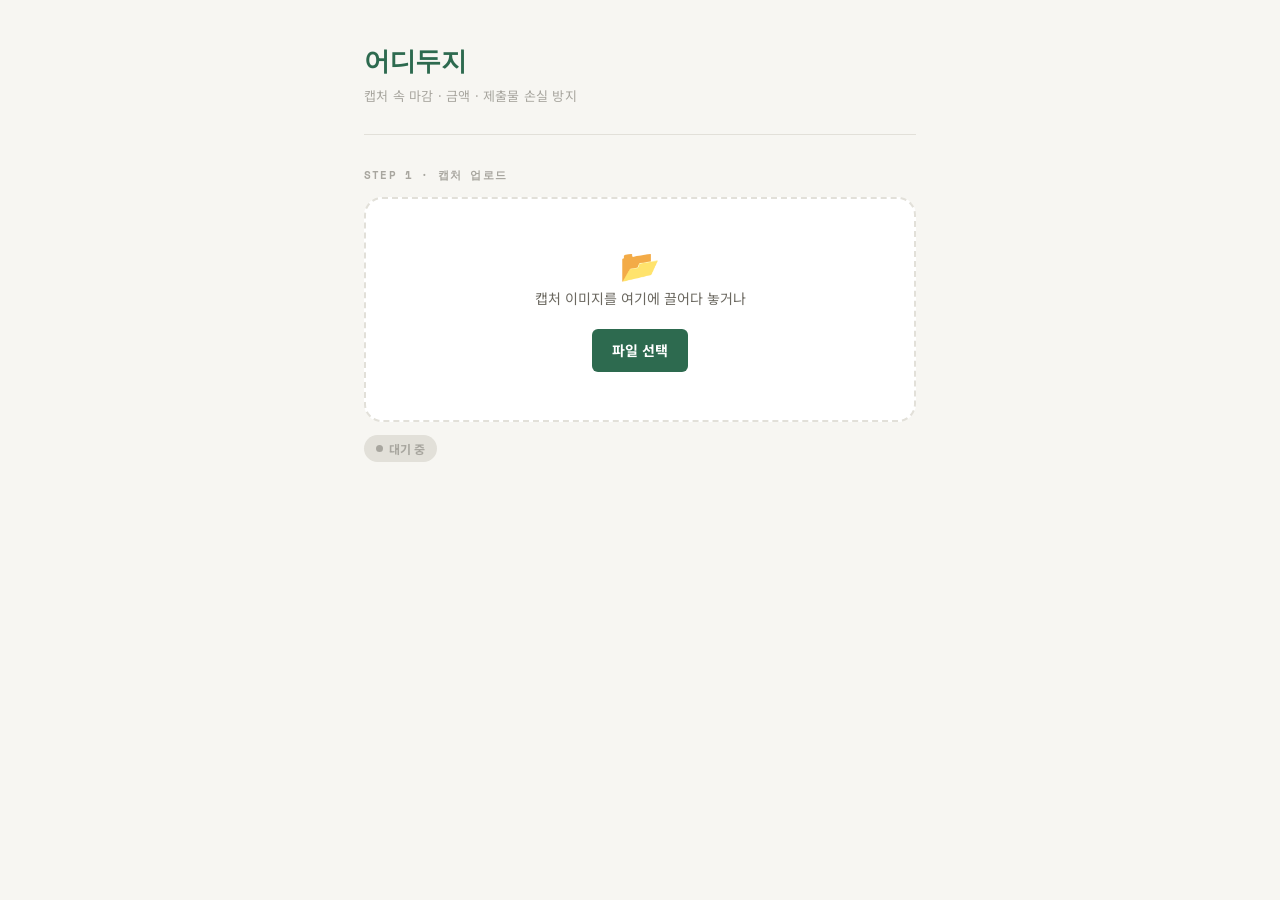
==== Frontend/index.html @ 00cc0ef5 "feat: Frontend 폴더 구조 및 기본 파일 추가" ====
<!--
INDEX.HTML
화면의 뼈대. 크게 세 구역으로 나뉨
-->

<!-- 1. 업로드 영역 -->
<!--   - 파일 선택 버튼 or drag & drop 영역 -->
<!--   - 인덱싱 상태 배지 (처리중 / 완료 / 실패) -->

<!-- 2. 검색 영역 -->
<!--   - 텍스트 입력창 -->
<!--   - 검색 버튼 -->
<!--   - 예시 질문 칩 버튼 3개 -->
<!--     (이번 주 마감 과제 / 2만 원 이상 영수증 / 장학금 제출물) -->

<!-- 3. 결과 영역 -->
<!--   - result card 3개가 들어올 자리 -->
<!--   - no_answer일 때 보여줄 안내 메시지 자리 -->




<!DOCTYPE html>
<html lang="ko">
<head>
  <meta charset="UTF-8" />
  <meta name="viewport" content="width=device-width, initial-scale=1.0" />
  <title>어디두지</title>
  <link rel="preconnect" href="https://fonts.googleapis.com" />
  <link rel="preconnect" href="https://fonts.gstatic.com" crossorigin />
  <link href="https://fonts.googleapis.com/css2?family=Noto+Sans+KR:wght@400;500;700&family=Space+Mono:wght@400;700&display=swap" rel="stylesheet" />
  <link rel="stylesheet" href="style.css" />
</head>
<body>

  <!-- =============================================
       INDEX.HTML
       화면의 뼈대. 크게 세 구역으로 나뉨
       ============================================= -->

  <div class="app-wrapper">

    <!-- 헤더 -->
    <header class="header">
      <div class="header__logo">어디두지</div>
      <div class="header__sub">캡처 속 마감 · 금액 · 제출물 손실 방지</div>
    </header>

    <main class="main">

      <!-- =============================================
           1. 업로드 영역
           - 파일 선택 버튼 or drag & drop 영역
           - 인덱싱 상태 배지 (처리중 / 완료 / 실패)
           ============================================= -->
      <section class="section upload-section" id="upload-section">

        <div class="section__label">STEP 1 · 캡처 업로드</div>

        <!-- drag & drop 영역 -->
        <div class="drop-zone" id="drop-zone">
          <div class="drop-zone__icon">📂</div>
          <div class="drop-zone__text">
            캡처 이미지를 여기에 끌어다 놓거나
          </div>
          <label class="btn btn--primary" for="file-input">
            파일 선택
          </label>
          <input type="file" id="file-input" accept="image/*" multiple hidden />
        </div>

        <!-- 인덱싱 상태 배지 -->
        <!-- 상태: idle / processing / indexed / failed -->
        <!-- JS에서 data-status 속성을 변경해서 배지 전환 -->
        <div class="index-status" id="index-status" data-status="idle">
          <span class="index-status__badge" id="status-badge">
            <span class="index-status__dot"></span>
            <span class="index-status__text" id="status-text">대기 중</span>
          </span>
        </div>

        <!-- 업로드된 파일 목록 -->
        <ul class="file-list" id="file-list"></ul>

      </section>


      <!-- =============================================
           2. 검색 영역
           - 텍스트 입력창
           - 검색 버튼
           - 예시 질문 칩 버튼 3개
             (이번 주 마감 과제 / 2만 원 이상 영수증 / 장학금 제출물)
           ============================================= -->
      <section class="section search-section" id="search-section">

        <div class="section__label">STEP 2 · 질문하기</div>

        <!-- 텍스트 입력창 + 검색 버튼 -->
        <div class="search-bar">
          <input
            type="text"
            class="search-bar__input"
            id="search-input"
            placeholder="이번 주 내가 놓치면 안 되는 건 뭐지?"
          />
          <button class="btn btn--search" id="search-btn">검색</button>
        </div>

        <!-- 예시 질문 칩 버튼 3개 -->
        <div class="chip-group" id="chip-group">
          <button class="chip" data-query="이번 주 마감 과제">
            📋 이번 주 마감 과제
          </button>
          <button class="chip" data-query="2만 원 이상 영수증">
            🧾 2만 원 이상 영수증
          </button>
          <button class="chip" data-query="장학금 제출물">
            🎓 장학금 제출물
          </button>
        </div>

      </section>


      <!-- =============================================
           3. 결과 영역
           - result card 3개가 들어올 자리
           - no_answer일 때 보여줄 안내 메시지 자리
           ============================================= -->
      <section class="section result-section" id="result-section">

        <div class="section__label">STEP 3 · 결과</div>

        <!-- result card 3개가 들어올 자리 -->
        <!-- JS(card.js)가 동적으로 카드를 생성해서 이 안에 삽입 -->
        <div class="card-list" id="card-list"></div>

        <!-- no_answer일 때 보여줄 안내 메시지 자리 -->
        <!-- 기본: hidden / no_answer 응답 시 JS에서 visible로 전환 -->
        <div class="no-answer" id="no-answer" hidden>
          <div class="no-answer__icon">🔍</div>
          <div class="no-answer__title">결과를 찾지 못했어요</div>
          <div class="no-answer__desc">
            날짜 범위를 늘리거나 다른 키워드로 검색해보세요
          </div>
        </div>

      </section>

    </main>

  </div><!-- /.app-wrapper -->


  <!-- =============================================
       JS 파일 로드 순서
       card.js → search.js → upload.js → app.js 순으로 로드
       (app.js가 나머지를 연결하므로 마지막에 로드)
       ============================================= -->
  <script src="js/card.js"></script>
  <script src="js/search.js"></script>
  <script src="js/upload.js"></script>
  <script src="js/app.js"></script>

</body>
</html>
---- Frontend/style.css ----
/*
   STYLE.CSS
   각 구역의 스타일
*/

/* 1. 전체 레이아웃 */
/*   - 모바일 우선 반응형 */

/* 2. 업로드 영역 스타일 */
/*   - drag & drop 점선 테두리 */
/*   - 인덱싱 상태 배지 색상 (처리중 / 완료 / 실패) */

/* 3. 검색 영역 스타일 */
/*   - 입력창, 버튼, 예시 칩 버튼 */

/* 4. result card 스타일 */
/*   - 카드 기본 모양 */
/*   - D-day 표시 */
/*   - confidence 낮을 때 "확인 필요" 배지 */
/*   - evidence_text 하이라이트 (노란 배경) */




/* =============================================
   STYLE.CSS
   각 구역의 스타일
   ============================================= */


/* =============================================
   1. 전체 레이아웃
   - 모바일 우선 반응형
   ============================================= */

/* CSS 변수 */
:root {
  /* 컬러 */
  --color-bg:           #F7F6F2;
  --color-surface:      #FFFFFF;
  --color-border:       #E2E0D9;
  --color-text-primary: #1A1917;
  --color-text-sub:     #6B6860;
  --color-text-muted:   #A8A69F;
  --color-accent:       #2D6A4F;
  --color-accent-light: #D8F0E5;

  /* 상태 컬러 */
  --color-processing:   #E8A020;
  --color-indexed:      #2D6A4F;
  --color-failed:       #C0392B;

  /* 확인 필요 배지 */
  --color-warning-bg:   #FFF8E1;
  --color-warning-text: #B7770D;
  --color-warning-border:#F0C040;

  /* evidence 하이라이트 */
  --color-highlight:    #FFF176;

  /* 타이포 */
  --font-main:  'Noto Sans KR', sans-serif;
  --font-mono:  'Space Mono', monospace;

  /* 간격 */
  --radius-sm:  6px;
  --radius-md:  12px;
  --radius-lg:  18px;
  --shadow-card: 0 2px 12px rgba(0,0,0,0.07);
}

/* 리셋 */
*, *::before, *::after {
  box-sizing: border-box;
  margin: 0;
  padding: 0;
}

body {
  font-family: var(--font-main);
  background-color: var(--color-bg);
  color: var(--color-text-primary);
  font-size: 15px;
  line-height: 1.6;
  -webkit-font-smoothing: antialiased;
}

/* 앱 전체 wrapper */
.app-wrapper {
  max-width: 600px;
  margin: 0 auto;
  padding: 0 16px 60px;
}

/* 헤더 */
.header {
  padding: 32px 0 24px;
  border-bottom: 1.5px solid var(--color-border);
  margin-bottom: 32px;
}

.header__logo {
  font-family: var(--font-mono);
  font-size: 22px;
  font-weight: 700;
  letter-spacing: -0.5px;
  color: var(--color-accent);
}

.header__sub {
  margin-top: 4px;
  font-size: 13px;
  color: var(--color-text-muted);
  letter-spacing: 0.2px;
}

/* 섹션 공통 */
.section {
  margin-bottom: 36px;
}

.section__label {
  font-family: var(--font-mono);
  font-size: 11px;
  font-weight: 700;
  letter-spacing: 1.2px;
  color: var(--color-text-muted);
  text-transform: uppercase;
  margin-bottom: 12px;
}

/* 버튼 공통 */
.btn {
  display: inline-flex;
  align-items: center;
  justify-content: center;
  border: none;
  border-radius: var(--radius-sm);
  cursor: pointer;
  font-family: var(--font-main);
  font-weight: 700;
  transition: background 0.15s, transform 0.1s;
}

.btn:active {
  transform: scale(0.97);
}

.btn--primary {
  background: var(--color-accent);
  color: #fff;
  font-size: 14px;
  padding: 10px 20px;
  margin-top: 12px;
}

.btn--primary:hover {
  background: #235c42;
}

.btn--search {
  background: var(--color-accent);
  color: #fff;
  font-size: 14px;
  padding: 0 20px;
  height: 48px;
  border-radius: 0 var(--radius-md) var(--radius-md) 0;
  white-space: nowrap;
  flex-shrink: 0;
}

.btn--search:hover {
  background: #235c42;
}


/* =============================================
   2. 업로드 영역 스타일
   - drag & drop 점선 테두리
   - 인덱싱 상태 배지 색상 (처리중 / 완료 / 실패)
   ============================================= */

/* drag & drop 영역 */
.drop-zone {
  display: flex;
  flex-direction: column;
  align-items: center;
  justify-content: center;
  gap: 8px;
  padding: 36px 20px;
  border: 2px dashed var(--color-border);
  border-radius: var(--radius-lg);
  background: var(--color-surface);
  text-align: center;
  cursor: pointer;
  transition: border-color 0.2s, background 0.2s;
}

/* drag over 상태 */
.drop-zone.drag-over {
  border-color: var(--color-accent);
  background: var(--color-accent-light);
}

.drop-zone__icon {
  font-size: 32px;
  line-height: 1;
}

.drop-zone__text {
  font-size: 14px;
  color: var(--color-text-sub);
}

/* 인덱싱 상태 배지 */
.index-status {
  margin-top: 12px;
  min-height: 28px;
}

.index-status__badge {
  display: inline-flex;
  align-items: center;
  gap: 6px;
  padding: 4px 12px;
  border-radius: 99px;
  font-size: 12px;
  font-weight: 700;
  background: var(--color-border);
  color: var(--color-text-muted);
  transition: background 0.2s, color 0.2s;
}

.index-status__dot {
  width: 7px;
  height: 7px;
  border-radius: 50%;
  background: currentColor;
  flex-shrink: 0;
}

/* 상태별 배지 색상 */
/* data-status="idle" → 기본 회색 (위에서 정의됨) */

/* data-status="processing" → 주황 + 점 깜빡임 */
[data-status="processing"] .index-status__badge {
  background: #FEF3DC;
  color: var(--color-processing);
}

[data-status="processing"] .index-status__dot {
  animation: blink 0.9s infinite;
}

/* data-status="indexed" → 초록 */
[data-status="indexed"] .index-status__badge {
  background: var(--color-accent-light);
  color: var(--color-indexed);
}

/* data-status="failed" → 빨강 */
[data-status="failed"] .index-status__badge {
  background: #FDECEA;
  color: var(--color-failed);
}

@keyframes blink {
  0%, 100% { opacity: 1; }
  50%       { opacity: 0.2; }
}

/* 업로드 파일 목록 */
.file-list {
  list-style: none;
  margin-top: 12px;
  display: flex;
  flex-direction: column;
  gap: 6px;
}

.file-list__item {
  display: flex;
  align-items: center;
  gap: 8px;
  padding: 8px 12px;
  background: var(--color-surface);
  border: 1px solid var(--color-border);
  border-radius: var(--radius-sm);
  font-size: 13px;
  color: var(--color-text-sub);
}

.file-list__item::before {
  content: '🖼️';
  font-size: 14px;
  flex-shrink: 0;
}


/* =============================================
   3. 검색 영역 스타일
   - 입력창, 버튼, 예시 칩 버튼
   ============================================= */

/* 검색창 */
.search-bar {
  display: flex;
  border: 1.5px solid var(--color-border);
  border-radius: var(--radius-md);
  overflow: hidden;
  background: var(--color-surface);
  transition: border-color 0.15s;
}

.search-bar:focus-within {
  border-color: var(--color-accent);
}

.search-bar__input {
  flex: 1;
  border: none;
  outline: none;
  padding: 0 16px;
  height: 48px;
  font-family: var(--font-main);
  font-size: 14px;
  color: var(--color-text-primary);
  background: transparent;
}

.search-bar__input::placeholder {
  color: var(--color-text-muted);
}

/* 예시 질문 칩 버튼 */
.chip-group {
  display: flex;
  flex-wrap: wrap;
  gap: 8px;
  margin-top: 10px;
}

.chip {
  display: inline-flex;
  align-items: center;
  gap: 4px;
  padding: 6px 14px;
  border: 1.5px solid var(--color-border);
  border-radius: 99px;
  background: var(--color-surface);
  font-family: var(--font-main);
  font-size: 13px;
  color: var(--color-text-sub);
  cursor: pointer;
  transition: border-color 0.15s, background 0.15s, color 0.15s;
}

.chip:hover {
  border-color: var(--color-accent);
  background: var(--color-accent-light);
  color: var(--color-accent);
}


/* =============================================
   4. result card 스타일
   - 카드 기본 모양
   - D-day 표시
   - confidence 낮을 때 "확인 필요" 배지
   - evidence_text 하이라이트 (노란 배경)
   ============================================= */

/* 카드 목록 */
.card-list {
  display: flex;
  flex-direction: column;
  gap: 14px;
}

/* 카드 기본 모양 */
.result-card {
  background: var(--color-surface);
  border: 1.5px solid var(--color-border);
  border-radius: var(--radius-lg);
  padding: 18px 20px;
  box-shadow: var(--shadow-card);
  transition: box-shadow 0.15s;
}

.result-card:hover {
  box-shadow: 0 4px 20px rgba(0,0,0,0.10);
}

/* 카드 상단 행: 아이콘 + 제목 + D-day */
.result-card__header {
  display: flex;
  align-items: flex-start;
  justify-content: space-between;
  gap: 8px;
  margin-bottom: 10px;
}

.result-card__title-row {
  display: flex;
  align-items: center;
  gap: 8px;
  flex: 1;
}

.result-card__icon {
  font-size: 18px;
  line-height: 1;
  flex-shrink: 0;
}

.result-card__title {
  font-size: 15px;
  font-weight: 700;
  color: var(--color-text-primary);
  word-break: keep-all;
}

/* D-day 표시 */
.dday {
  font-family: var(--font-mono);
  font-size: 12px;
  font-weight: 700;
  padding: 3px 10px;
  border-radius: 99px;
  white-space: nowrap;
  flex-shrink: 0;
}

/* D-day 색상: 촉박할수록 강조 */
.dday--urgent {
  background: #FDECEA;
  color: var(--color-failed);
}

.dday--soon {
  background: #FEF3DC;
  color: var(--color-processing);
}

.dday--normal {
  background: var(--color-accent-light);
  color: var(--color-accent);
}

/* 카드 본문 필드 */
.result-card__body {
  display: flex;
  flex-direction: column;
  gap: 6px;
  margin-bottom: 12px;
}

.result-card__field {
  display: flex;
  gap: 8px;
  font-size: 13px;
}

.result-card__field-label {
  color: var(--color-text-muted);
  font-weight: 700;
  flex-shrink: 0;
  min-width: 48px;
}

.result-card__field-value {
  color: var(--color-text-primary);
  word-break: keep-all;
}

/* evidence_text 하이라이트 (노란 배경) */
.result-card__evidence {
  background: var(--color-highlight);
  border-left: 3px solid #F0C040;
  border-radius: var(--radius-sm);
  padding: 8px 12px;
  font-size: 12.5px;
  color: #5a4a00;
  line-height: 1.6;
  margin-bottom: 12px;
  word-break: keep-all;
}

.result-card__evidence::before {
  content: '📌 근거  ';
  font-weight: 700;
}

/* 카드 하단: 확인 필요 배지 + 원본 보기 버튼 */
.result-card__footer {
  display: flex;
  align-items: center;
  justify-content: space-between;
  gap: 8px;
  flex-wrap: wrap;
}

/* confidence 낮을 때 "확인 필요" 배지 */
.badge-warning {
  display: inline-flex;
  align-items: center;
  gap: 4px;
  padding: 3px 10px;
  background: var(--color-warning-bg);
  color: var(--color-warning-text);
  border: 1px solid var(--color-warning-border);
  border-radius: 99px;
  font-size: 11.5px;
  font-weight: 700;
}

.badge-warning::before {
  content: '⚠️';
  font-size: 11px;
}

/* 원본 보기 버튼 */
.btn--original {
  background: transparent;
  border: 1.5px solid var(--color-border);
  border-radius: var(--radius-sm);
  color: var(--color-text-sub);
  font-size: 12.5px;
  font-weight: 700;
  padding: 5px 12px;
  cursor: pointer;
  transition: border-color 0.15s, color 0.15s;
  text-decoration: none;
  display: inline-flex;
  align-items: center;
  gap: 4px;
}

.btn--original:hover {
  border-color: var(--color-accent);
  color: var(--color-accent);
}

/* no_answer 안내 메시지 */
.no-answer {
  display: flex;
  flex-direction: column;
  align-items: center;
  gap: 8px;
  padding: 48px 20px;
  text-align: center;
}

.no-answer__icon {
  font-size: 36px;
}

.no-answer__title {
  font-size: 16px;
  font-weight: 700;
  color: var(--color-text-primary);
}

.no-answer__desc {
  font-size: 13px;
  color: var(--color-text-muted);
  word-break: keep-all;
}


/* =============================================
   반응형 — 태블릿/데스크톱
   ============================================= */

@media (min-width: 640px) {
  .app-wrapper {
    padding: 0 24px 80px;
  }

  .header {
    padding: 40px 0 28px;
  }

  .header__logo {
    font-size: 26px;
  }

  .drop-zone {
    padding: 48px 20px;
  }

  .chip-group {
    gap: 10px;
  }
}
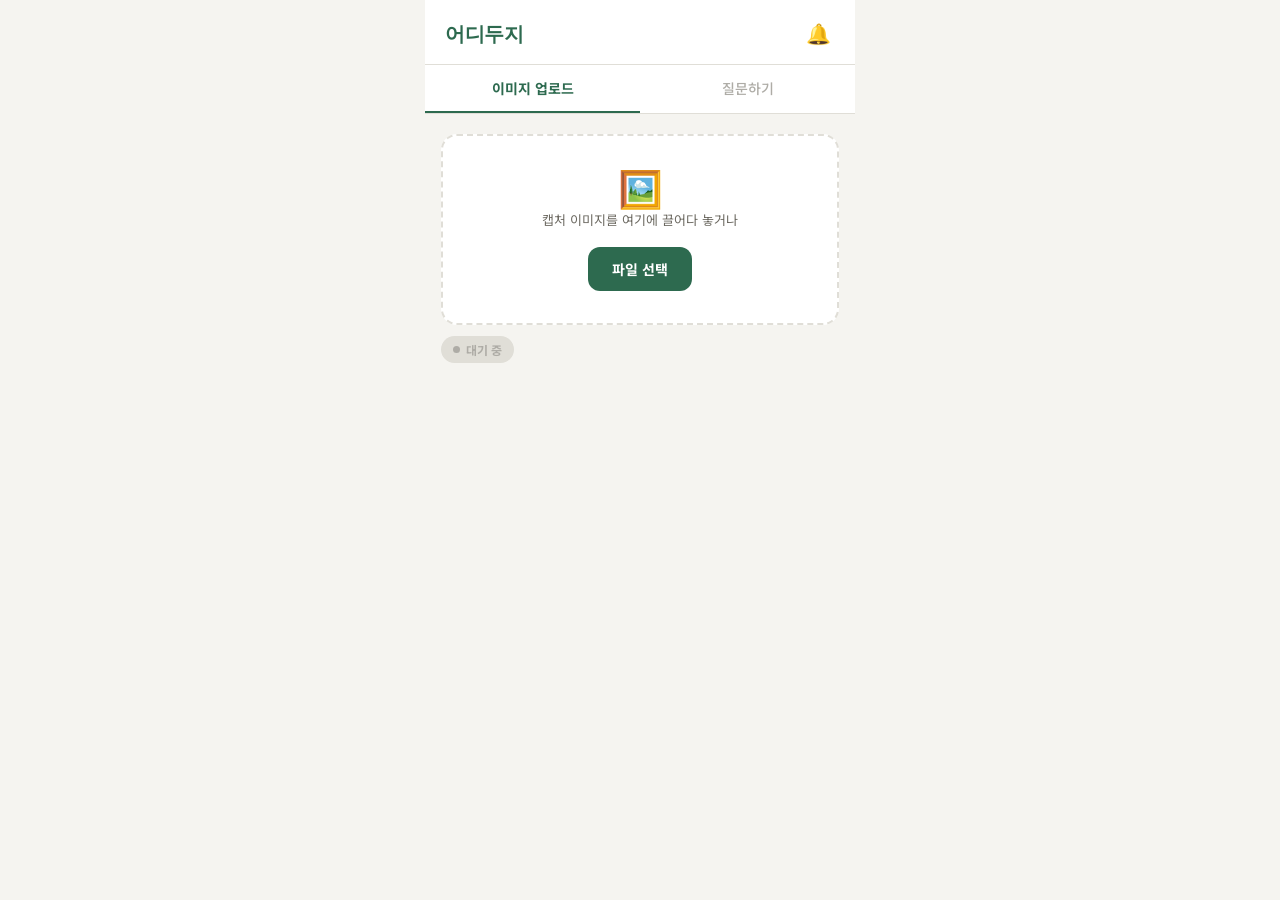
==== commit c507a988: "feat: 와이어프레임 적용" ====
--- a/Frontend/index.html
+++ b/Frontend/index.html
@@ -1,102 +1,83 @@
-<!--
-INDEX.HTML
-화면의 뼈대. 크게 세 구역으로 나뉨
--->
-
-<!-- 1. 업로드 영역 -->
-<!--   - 파일 선택 버튼 or drag & drop 영역 -->
-<!--   - 인덱싱 상태 배지 (처리중 / 완료 / 실패) -->
-
-<!-- 2. 검색 영역 -->
-<!--   - 텍스트 입력창 -->
-<!--   - 검색 버튼 -->
-<!--   - 예시 질문 칩 버튼 3개 -->
-<!--     (이번 주 마감 과제 / 2만 원 이상 영수증 / 장학금 제출물) -->
-
-<!-- 3. 결과 영역 -->
-<!--   - result card 3개가 들어올 자리 -->
-<!--   - no_answer일 때 보여줄 안내 메시지 자리 -->
-
-
-
-
 <!DOCTYPE html>
 <html lang="ko">
 <head>
   <meta charset="UTF-8" />
-  <meta name="viewport" content="width=device-width, initial-scale=1.0" />
+  <meta name="viewport" content="width=device-width, initial-scale=1.0, maximum-scale=1.0" />
   <title>어디두지</title>
   <link rel="preconnect" href="https://fonts.googleapis.com" />
   <link rel="preconnect" href="https://fonts.gstatic.com" crossorigin />
-  <link href="https://fonts.googleapis.com/css2?family=Noto+Sans+KR:wght@400;500;700&family=Space+Mono:wght@400;700&display=swap" rel="stylesheet" />
+  <link href="https://fonts.googleapis.com/css2?family=Noto+Sans+KR:wght@400;500;700&family=Space+Mono:wght@700&display=swap" rel="stylesheet" />
   <link rel="stylesheet" href="style.css" />
 </head>
 <body>
 
-  <!-- =============================================
-       INDEX.HTML
-       화면의 뼈대. 크게 세 구역으로 나뉨
-       ============================================= -->
-
   <div class="app-wrapper">
 
-    <!-- 헤더 -->
+    <!-- ── 헤더 ── -->
     <header class="header">
-      <div class="header__logo">어디두지</div>
-      <div class="header__sub">캡처 속 마감 · 금액 · 제출물 손실 방지</div>
+      <div class="header__left">
+        <div class="header__logo">어디두지</div>
+      </div>
+      <div class="header__right">
+        <!-- 알림 아이콘 자리 -->
+        <button class="header__icon-btn" aria-label="알림">🔔</button>
+      </div>
     </header>
+
+    <!-- ── 탭 ── -->
+    <nav class="tab-bar">
+      <button class="tab-btn tab-btn--active" id="tab-upload" data-tab="upload">
+        이미지 업로드
+      </button>
+      <button class="tab-btn" id="tab-query" data-tab="query">
+        질문하기
+      </button>
+    </nav>
 
     <main class="main">
 
       <!-- =============================================
-           1. 업로드 영역
-           - 파일 선택 버튼 or drag & drop 영역
-           - 인덱싱 상태 배지 (처리중 / 완료 / 실패)
+           탭 1 — 이미지 업로드
            ============================================= -->
-      <section class="section upload-section" id="upload-section">
-
-        <div class="section__label">STEP 1 · 캡처 업로드</div>
+      <section class="tab-panel" id="panel-upload">
 
         <!-- drag & drop 영역 -->
         <div class="drop-zone" id="drop-zone">
-          <div class="drop-zone__icon">📂</div>
-          <div class="drop-zone__text">
-            캡처 이미지를 여기에 끌어다 놓거나
-          </div>
-          <label class="btn btn--primary" for="file-input">
-            파일 선택
-          </label>
+          <div class="drop-zone__icon">🖼️</div>
+          <p class="drop-zone__text">캡처 이미지를 여기에 끌어다 놓거나</p>
+          <label class="btn btn--primary" for="file-input">파일 선택</label>
           <input type="file" id="file-input" accept="image/*" multiple hidden />
         </div>
 
         <!-- 인덱싱 상태 배지 -->
-        <!-- 상태: idle / processing / indexed / failed -->
-        <!-- JS에서 data-status 속성을 변경해서 배지 전환 -->
         <div class="index-status" id="index-status" data-status="idle">
-          <span class="index-status__badge" id="status-badge">
+          <span class="index-status__badge">
             <span class="index-status__dot"></span>
-            <span class="index-status__text" id="status-text">대기 중</span>
+            <span id="status-text">대기 중</span>
           </span>
         </div>
 
-        <!-- 업로드된 파일 목록 -->
-        <ul class="file-list" id="file-list"></ul>
+        <!-- 처리 성공 썸네일 그리드 -->
+        <div class="thumb-section" id="success-section" hidden>
+          <div class="thumb-section__label">처리 성공</div>
+          <ul class="thumb-grid" id="success-grid"></ul>
+        </div>
+
+        <!-- 처리 실패 썸네일 그리드 -->
+        <div class="thumb-section" id="fail-section" hidden>
+          <div class="thumb-section__label thumb-section__label--fail">처리 실패</div>
+          <ul class="thumb-grid" id="fail-grid"></ul>
+        </div>
 
       </section>
 
 
       <!-- =============================================
-           2. 검색 영역
-           - 텍스트 입력창
-           - 검색 버튼
-           - 예시 질문 칩 버튼 3개
-             (이번 주 마감 과제 / 2만 원 이상 영수증 / 장학금 제출물)
+           탭 2 — 질문하기
            ============================================= -->
-      <section class="section search-section" id="search-section">
+      <section class="tab-panel tab-panel--hidden" id="panel-query">
 
-        <div class="section__label">STEP 2 · 질문하기</div>
-
-        <!-- 텍스트 입력창 + 검색 버튼 -->
+        <!-- 검색창 -->
         <div class="search-bar">
           <input
             type="text"
@@ -107,43 +88,27 @@
           <button class="btn btn--search" id="search-btn">검색</button>
         </div>
 
-        <!-- 예시 질문 칩 버튼 3개 -->
+        <!-- 예시 칩 버튼 -->
         <div class="chip-group" id="chip-group">
-          <button class="chip" data-query="이번 주 마감 과제">
-            📋 이번 주 마감 과제
-          </button>
-          <button class="chip" data-query="2만 원 이상 영수증">
-            🧾 2만 원 이상 영수증
-          </button>
-          <button class="chip" data-query="장학금 제출물">
-            🎓 장학금 제출물
-          </button>
+          <button class="chip" data-query="이번 주 마감 과제">📋 이번 주 마감 과제</button>
+          <button class="chip" data-query="2만 원 이상 영수증">🧾 2만 원 이상 영수증</button>
+          <button class="chip" data-query="장학금 제출물">🎓 장학금 제출물</button>
         </div>
 
-      </section>
+        <!-- 업로드 전 안내 -->
+        <div class="query-notice" id="query-notice">
+          <div class="query-notice__icon">📂</div>
+          <div class="query-notice__text">먼저 이미지 업로드 탭에서<br/>캡처를 업로드해주세요</div>
+        </div>
 
-
-      <!-- =============================================
-           3. 결과 영역
-           - result card 3개가 들어올 자리
-           - no_answer일 때 보여줄 안내 메시지 자리
-           ============================================= -->
-      <section class="section result-section" id="result-section">
-
-        <div class="section__label">STEP 3 · 결과</div>
-
-        <!-- result card 3개가 들어올 자리 -->
-        <!-- JS(card.js)가 동적으로 카드를 생성해서 이 안에 삽입 -->
+        <!-- 결과 카드 목록 -->
         <div class="card-list" id="card-list"></div>
 
-        <!-- no_answer일 때 보여줄 안내 메시지 자리 -->
-        <!-- 기본: hidden / no_answer 응답 시 JS에서 visible로 전환 -->
+        <!-- no_answer -->
         <div class="no-answer" id="no-answer" hidden>
           <div class="no-answer__icon">🔍</div>
           <div class="no-answer__title">결과를 찾지 못했어요</div>
-          <div class="no-answer__desc">
-            날짜 범위를 늘리거나 다른 키워드로 검색해보세요
-          </div>
+          <div class="no-answer__desc">날짜 범위를 늘리거나 다른 키워드로 검색해보세요</div>
         </div>
 
       </section>
@@ -152,12 +117,15 @@
 
   </div><!-- /.app-wrapper -->
 
+  <!-- 이미지 확대 모달 -->
+  <div class="img-modal" id="img-modal" hidden>
+    <div class="img-modal__backdrop" id="modal-backdrop"></div>
+    <div class="img-modal__content">
+      <button class="img-modal__close" id="modal-close">✕</button>
+      <img class="img-modal__img" id="modal-img" src="" alt="원본 이미지" />
+    </div>
+  </div>
 
-  <!-- =============================================
-       JS 파일 로드 순서
-       card.js → search.js → upload.js → app.js 순으로 로드
-       (app.js가 나머지를 연결하므로 마지막에 로드)
-       ============================================= -->
   <script src="js/card.js"></script>
   <script src="js/search.js"></script>
   <script src="js/upload.js"></script>
--- a/Frontend/style.css
+++ b/Frontend/style.css
@@ -1,135 +1,136 @@
-/*
-   STYLE.CSS
-   각 구역의 스타일
-*/
-
-/* 1. 전체 레이아웃 */
-/*   - 모바일 우선 반응형 */
-
-/* 2. 업로드 영역 스타일 */
-/*   - drag & drop 점선 테두리 */
-/*   - 인덱싱 상태 배지 색상 (처리중 / 완료 / 실패) */
-
-/* 3. 검색 영역 스타일 */
-/*   - 입력창, 버튼, 예시 칩 버튼 */
-
-/* 4. result card 스타일 */
-/*   - 카드 기본 모양 */
-/*   - D-day 표시 */
-/*   - confidence 낮을 때 "확인 필요" 배지 */
-/*   - evidence_text 하이라이트 (노란 배경) */
-
-
-
-
 /* =============================================
-   STYLE.CSS
-   각 구역의 스타일
+   STYLE.CSS — 어디두지 모바일 UI
    ============================================= */
 
-
-/* =============================================
-   1. 전체 레이아웃
-   - 모바일 우선 반응형
-   ============================================= */
-
-/* CSS 변수 */
 :root {
-  /* 컬러 */
-  --color-bg:           #F7F6F2;
-  --color-surface:      #FFFFFF;
-  --color-border:       #E2E0D9;
-  --color-text-primary: #1A1917;
-  --color-text-sub:     #6B6860;
-  --color-text-muted:   #A8A69F;
-  --color-accent:       #2D6A4F;
-  --color-accent-light: #D8F0E5;
-
-  /* 상태 컬러 */
-  --color-processing:   #E8A020;
-  --color-indexed:      #2D6A4F;
-  --color-failed:       #C0392B;
-
-  /* 확인 필요 배지 */
-  --color-warning-bg:   #FFF8E1;
-  --color-warning-text: #B7770D;
+  --color-bg:            #F5F4F0;
+  --color-surface:       #FFFFFF;
+  --color-border:        #E0DED7;
+  --color-text-primary:  #1A1917;
+  --color-text-sub:      #6B6860;
+  --color-text-muted:    #AEACA6;
+  --color-accent:        #2D6A4F;
+  --color-accent-light:  #D8F0E5;
+  --color-accent-dark:   #1E4D38;
+
+  --color-processing:    #E8A020;
+  --color-indexed:       #2D6A4F;
+  --color-failed:        #C0392B;
+
+  --color-warning-bg:    #FFF8E1;
+  --color-warning-text:  #B7770D;
   --color-warning-border:#F0C040;
-
-  /* evidence 하이라이트 */
-  --color-highlight:    #FFF176;
-
-  /* 타이포 */
+  --color-highlight:     #FFF176;
+
   --font-main:  'Noto Sans KR', sans-serif;
   --font-mono:  'Space Mono', monospace;
 
-  /* 간격 */
   --radius-sm:  6px;
   --radius-md:  12px;
-  --radius-lg:  18px;
-  --shadow-card: 0 2px 12px rgba(0,0,0,0.07);
-}
-
-/* 리셋 */
-*, *::before, *::after {
-  box-sizing: border-box;
-  margin: 0;
-  padding: 0;
-}
-
-body {
+  --radius-lg:  16px;
+  --shadow-sm:  0 1px 6px rgba(0,0,0,0.07);
+  --shadow-md:  0 2px 14px rgba(0,0,0,0.10);
+}
+
+*, *::before, *::after { box-sizing: border-box; margin: 0; padding: 0; }
+
+html, body {
+  height: 100%;
   font-family: var(--font-main);
-  background-color: var(--color-bg);
+  background: var(--color-bg);
   color: var(--color-text-primary);
   font-size: 15px;
   line-height: 1.6;
   -webkit-font-smoothing: antialiased;
 }
 
-/* 앱 전체 wrapper */
+/* ── 앱 wrapper ── */
 .app-wrapper {
-  max-width: 600px;
+  max-width: 430px;
   margin: 0 auto;
-  padding: 0 16px 60px;
-}
-
-/* 헤더 */
+  min-height: 100vh;
+  display: flex;
+  flex-direction: column;
+  background: var(--color-bg);
+}
+
+/* ── 헤더 ── */
 .header {
-  padding: 32px 0 24px;
-  border-bottom: 1.5px solid var(--color-border);
-  margin-bottom: 32px;
+  display: flex;
+  align-items: center;
+  justify-content: space-between;
+  padding: 18px 20px 14px;
+  background: var(--color-surface);
+  border-bottom: 1px solid var(--color-border);
+  position: sticky;
+  top: 0;
+  z-index: 10;
 }
 
 .header__logo {
   font-family: var(--font-mono);
-  font-size: 22px;
-  font-weight: 700;
+  font-size: 20px;
+  font-weight: 700;
+  color: var(--color-accent);
   letter-spacing: -0.5px;
+}
+
+.header__icon-btn {
+  background: none;
+  border: none;
+  font-size: 20px;
+  cursor: pointer;
+  padding: 4px;
+  border-radius: 50%;
+  line-height: 1;
+}
+
+/* ── 탭 바 ── */
+.tab-bar {
+  display: grid;
+  grid-template-columns: 1fr 1fr;
+  background: var(--color-surface);
+  border-bottom: 1.5px solid var(--color-border);
+  position: sticky;
+  top: 57px;
+  z-index: 9;
+}
+
+.tab-btn {
+  padding: 13px 0;
+  border: none;
+  background: none;
+  font-family: var(--font-main);
+  font-size: 14px;
+  font-weight: 500;
+  color: var(--color-text-muted);
+  cursor: pointer;
+  border-bottom: 2.5px solid transparent;
+  transition: color 0.15s, border-color 0.15s;
+}
+
+.tab-btn--active {
   color: var(--color-accent);
-}
-
-.header__sub {
-  margin-top: 4px;
-  font-size: 13px;
-  color: var(--color-text-muted);
-  letter-spacing: 0.2px;
-}
-
-/* 섹션 공통 */
-.section {
-  margin-bottom: 36px;
-}
-
-.section__label {
-  font-family: var(--font-mono);
-  font-size: 11px;
-  font-weight: 700;
-  letter-spacing: 1.2px;
-  color: var(--color-text-muted);
-  text-transform: uppercase;
-  margin-bottom: 12px;
-}
-
-/* 버튼 공통 */
+  font-weight: 700;
+  border-bottom-color: var(--color-accent);
+}
+
+/* ── 메인 콘텐츠 ── */
+.main {
+  flex: 1;
+  overflow-y: auto;
+}
+
+/* ── 탭 패널 ── */
+.tab-panel {
+  padding: 20px 16px 40px;
+}
+
+.tab-panel--hidden {
+  display: none;
+}
+
+/* ── 버튼 공통 ── */
 .btn {
   display: inline-flex;
   align-items: center;
@@ -141,53 +142,43 @@
   font-weight: 700;
   transition: background 0.15s, transform 0.1s;
 }
-
-.btn:active {
-  transform: scale(0.97);
-}
+.btn:active { transform: scale(0.97); }
 
 .btn--primary {
   background: var(--color-accent);
   color: #fff;
   font-size: 14px;
-  padding: 10px 20px;
-  margin-top: 12px;
-}
-
-.btn--primary:hover {
-  background: #235c42;
-}
+  padding: 11px 24px;
+  border-radius: var(--radius-md);
+  margin-top: 10px;
+}
+.btn--primary:hover { background: var(--color-accent-dark); }
 
 .btn--search {
   background: var(--color-accent);
   color: #fff;
   font-size: 14px;
-  padding: 0 20px;
+  padding: 0 18px;
   height: 48px;
   border-radius: 0 var(--radius-md) var(--radius-md) 0;
   white-space: nowrap;
   flex-shrink: 0;
 }
-
-.btn--search:hover {
-  background: #235c42;
-}
+.btn--search:hover { background: var(--color-accent-dark); }
 
 
 /* =============================================
-   2. 업로드 영역 스타일
-   - drag & drop 점선 테두리
-   - 인덱싱 상태 배지 색상 (처리중 / 완료 / 실패)
+   탭 1 — 이미지 업로드
    ============================================= */
 
-/* drag & drop 영역 */
+/* drop-zone */
 .drop-zone {
   display: flex;
   flex-direction: column;
   align-items: center;
   justify-content: center;
-  gap: 8px;
-  padding: 36px 20px;
+  gap: 6px;
+  padding: 32px 20px;
   border: 2px dashed var(--color-border);
   border-radius: var(--radius-lg);
   background: var(--color-surface);
@@ -195,29 +186,15 @@
   cursor: pointer;
   transition: border-color 0.2s, background 0.2s;
 }
-
-/* drag over 상태 */
 .drop-zone.drag-over {
   border-color: var(--color-accent);
   background: var(--color-accent-light);
 }
-
-.drop-zone__icon {
-  font-size: 32px;
-  line-height: 1;
-}
-
-.drop-zone__text {
-  font-size: 14px;
-  color: var(--color-text-sub);
-}
+.drop-zone__icon { font-size: 36px; line-height: 1; }
+.drop-zone__text { font-size: 13px; color: var(--color-text-sub); }
 
 /* 인덱싱 상태 배지 */
-.index-status {
-  margin-top: 12px;
-  min-height: 28px;
-}
-
+.index-status { margin-top: 10px; min-height: 26px; }
 .index-status__badge {
   display: inline-flex;
   align-items: center;
@@ -230,76 +207,118 @@
   color: var(--color-text-muted);
   transition: background 0.2s, color 0.2s;
 }
-
 .index-status__dot {
-  width: 7px;
-  height: 7px;
+  width: 7px; height: 7px;
   border-radius: 50%;
   background: currentColor;
   flex-shrink: 0;
 }
-
-/* 상태별 배지 색상 */
-/* data-status="idle" → 기본 회색 (위에서 정의됨) */
-
-/* data-status="processing" → 주황 + 점 깜빡임 */
-[data-status="processing"] .index-status__badge {
-  background: #FEF3DC;
-  color: var(--color-processing);
-}
-
-[data-status="processing"] .index-status__dot {
-  animation: blink 0.9s infinite;
-}
-
-/* data-status="indexed" → 초록 */
-[data-status="indexed"] .index-status__badge {
-  background: var(--color-accent-light);
-  color: var(--color-indexed);
-}
-
-/* data-status="failed" → 빨강 */
-[data-status="failed"] .index-status__badge {
-  background: #FDECEA;
-  color: var(--color-failed);
-}
-
-@keyframes blink {
-  0%, 100% { opacity: 1; }
-  50%       { opacity: 0.2; }
-}
-
-/* 업로드 파일 목록 */
-.file-list {
+[data-status="processing"] .index-status__badge { background: #FEF3DC; color: var(--color-processing); }
+[data-status="processing"] .index-status__dot { animation: blink 0.9s infinite; }
+[data-status="indexed"] .index-status__badge { background: var(--color-accent-light); color: var(--color-indexed); }
+[data-status="failed"] .index-status__badge { background: #FDECEA; color: var(--color-failed); }
+
+@keyframes blink { 0%,100%{opacity:1} 50%{opacity:0.2} }
+
+/* 썸네일 섹션 */
+.thumb-section { margin-top: 20px; }
+.thumb-section__label {
+  font-size: 12px;
+  font-weight: 700;
+  color: var(--color-text-muted);
+  letter-spacing: 0.8px;
+  text-transform: uppercase;
+  margin-bottom: 10px;
+}
+.thumb-section__label--fail { color: var(--color-failed); }
+
+/* 3열 그리드 */
+.thumb-grid {
   list-style: none;
-  margin-top: 12px;
-  display: flex;
-  flex-direction: column;
-  gap: 6px;
-}
-
-.file-list__item {
-  display: flex;
-  align-items: center;
+  display: grid;
+  grid-template-columns: repeat(3, 1fr);
   gap: 8px;
-  padding: 8px 12px;
-  background: var(--color-surface);
-  border: 1px solid var(--color-border);
-  border-radius: var(--radius-sm);
-  font-size: 13px;
-  color: var(--color-text-sub);
-}
-
-.file-list__item::before {
-  content: '🖼️';
-  font-size: 14px;
-  flex-shrink: 0;
+}
+
+/* 썸네일 카드 */
+.thumb-item {
+  position: relative;
+  aspect-ratio: 1 / 1;
+  border-radius: var(--radius-md);
+  overflow: hidden;
+  background: var(--color-border);
+  box-shadow: var(--shadow-sm);
+}
+
+/* 썸네일 이미지 */
+.thumb-item__img {
+  width: 100%; height: 100%;
+  object-fit: cover;
+  display: block;
+}
+
+/* doc_type 배지 — 왼쪽 상단 */
+.thumb-item__type-badge {
+  position: absolute;
+  top: 5px; left: 5px;
+  padding: 2px 7px;
+  border-radius: 99px;
+  font-size: 9.5px;
+  font-weight: 700;
+  background: rgba(45, 106, 79, 0.88);
+  color: #fff;
+  white-space: nowrap;
+  backdrop-filter: blur(2px);
+  z-index: 2;
+}
+
+/* 에러 배지 — 오른쪽 상단 (실패 아이템) */
+.thumb-item__err-badge {
+  position: absolute;
+  top: 5px; right: 5px;
+  padding: 2px 7px;
+  border-radius: 99px;
+  font-size: 9.5px;
+  font-weight: 700;
+  background: rgba(192, 57, 43, 0.88);
+  color: #fff;
+  white-space: nowrap;
+  backdrop-filter: blur(2px);
+  z-index: 2;
+}
+
+/* X 삭제 버튼 — 오른쪽 상단 (성공 아이템) */
+.thumb-item__remove {
+  position: absolute;
+  top: 5px; right: 5px;
+  width: 22px; height: 22px;
+  border-radius: 50%;
+  background: rgba(120, 120, 120, 0.75);
+  color: #fff;
+  border: none;
+  font-size: 12px;
+  font-weight: 700;
+  line-height: 1;
+  cursor: pointer;
+  display: flex;
+  align-items: center;
+  justify-content: center;
+  z-index: 2;
+  backdrop-filter: blur(2px);
+  transition: background 0.15s;
+}
+.thumb-item__remove:hover { background: rgba(80,80,80,0.9); }
+
+/* 로딩 오버레이 */
+.thumb-item--loading::after {
+  content: '';
+  position: absolute; inset: 0;
+  background: rgba(255,255,255,0.5);
 }
 
 
 /* =============================================
-   3. 검색 영역 스타일
-   - 입력창, 버튼, 예시 칩 버튼
+   탭 2 — 질문하기
    ============================================= */
 
 /* 검색창 */
@@ -310,41 +329,34 @@
   overflow: hidden;
   background: var(--color-surface);
   transition: border-color 0.15s;
-}
-
-.search-bar:focus-within {
-  border-color: var(--color-accent);
-}
+  box-shadow: var(--shadow-sm);
+}
+.search-bar:focus-within { border-color: var(--color-accent); }
 
 .search-bar__input {
   flex: 1;
-  border: none;
-  outline: none;
-  padding: 0 16px;
+  border: none; outline: none;
+  padding: 0 14px;
   height: 48px;
   font-family: var(--font-main);
   font-size: 14px;
   color: var(--color-text-primary);
   background: transparent;
 }
-
-.search-bar__input::placeholder {
-  color: var(--color-text-muted);
-}
-
-/* 예시 질문 칩 버튼 */
+.search-bar__input::placeholder { color: var(--color-text-muted); }
+
+/* 칩 버튼 */
 .chip-group {
   display: flex;
   flex-wrap: wrap;
   gap: 8px;
   margin-top: 10px;
 }
-
 .chip {
   display: inline-flex;
   align-items: center;
   gap: 4px;
-  padding: 6px 14px;
+  padding: 6px 13px;
   border: 1.5px solid var(--color-border);
   border-radius: 99px;
   background: var(--color-surface);
@@ -354,194 +366,178 @@
   cursor: pointer;
   transition: border-color 0.15s, background 0.15s, color 0.15s;
 }
-
 .chip:hover {
   border-color: var(--color-accent);
   background: var(--color-accent-light);
   color: var(--color-accent);
 }
 
-
-/* =============================================
-   4. result card 스타일
-   - 카드 기본 모양
-   - D-day 표시
-   - confidence 낮을 때 "확인 필요" 배지
-   - evidence_text 하이라이트 (노란 배경)
-   ============================================= */
-
-/* 카드 목록 */
+/* 업로드 전 안내 */
+.query-notice {
+  display: flex;
+  flex-direction: column;
+  align-items: center;
+  gap: 10px;
+  padding: 48px 20px;
+  text-align: center;
+}
+.query-notice__icon { font-size: 40px; }
+.query-notice__text { font-size: 14px; color: var(--color-text-muted); line-height: 1.7; }
+
+/* ── 결과 카드 ── */
 .card-list {
   display: flex;
   flex-direction: column;
-  gap: 14px;
-}
-
-/* 카드 기본 모양 */
+  gap: 12px;
+  margin-top: 16px;
+}
+
 .result-card {
   background: var(--color-surface);
   border: 1.5px solid var(--color-border);
   border-radius: var(--radius-lg);
-  padding: 18px 20px;
-  box-shadow: var(--shadow-card);
-  transition: box-shadow 0.15s;
-}
-
-.result-card:hover {
-  box-shadow: 0 4px 20px rgba(0,0,0,0.10);
-}
-
-/* 카드 상단 행: 아이콘 + 제목 + D-day */
-.result-card__header {
-  display: flex;
-  align-items: flex-start;
+  overflow: hidden;
+  box-shadow: var(--shadow-sm);
+  display: flex;
+  flex-direction: row;
+  min-height: 130px;
+}
+
+/* 왼쪽 — 원본 이미지 썸네일 */
+.result-card__thumb {
+  width: 110px;
+  min-width: 110px;
+  background: var(--color-border);
+  position: relative;
+  cursor: pointer;
+  overflow: hidden;
+  flex-shrink: 0;
+}
+.result-card__thumb-img {
+  width: 100%; height: 100%;
+  object-fit: cover;
+  display: block;
+  transition: opacity 0.15s;
+}
+.result-card__thumb:hover .result-card__thumb-img { opacity: 0.85; }
+.result-card__thumb-placeholder {
+  width: 100%; height: 100%;
+  display: flex;
+  align-items: center;
+  justify-content: center;
+  font-size: 28px;
+  color: var(--color-text-muted);
+}
+.result-card__thumb-zoom {
+  position: absolute;
+  bottom: 6px; right: 6px;
+  background: rgba(0,0,0,0.45);
+  color: #fff;
+  font-size: 11px;
+  padding: 2px 6px;
+  border-radius: 4px;
+  pointer-events: none;
+}
+
+/* 오른쪽 — 내용 */
+.result-card__body {
+  flex: 1;
+  padding: 12px 14px;
+  display: flex;
+  flex-direction: column;
+  gap: 6px;
+  min-width: 0;
+}
+
+/* 카드 상단: 타입 + D-day */
+.result-card__top {
+  display: flex;
+  align-items: center;
   justify-content: space-between;
-  gap: 8px;
-  margin-bottom: 10px;
-}
-
-.result-card__title-row {
-  display: flex;
-  align-items: center;
-  gap: 8px;
-  flex: 1;
-}
-
-.result-card__icon {
-  font-size: 18px;
-  line-height: 1;
-  flex-shrink: 0;
-}
-
-.result-card__title {
-  font-size: 15px;
+  gap: 6px;
+}
+
+.result-card__type {
+  display: flex;
+  align-items: center;
+  gap: 5px;
+  font-size: 13px;
   font-weight: 700;
   color: var(--color-text-primary);
-  word-break: keep-all;
-}
-
-/* D-day 표시 */
+}
+.result-card__type-icon { font-size: 15px; }
+
 .dday {
   font-family: var(--font-mono);
-  font-size: 12px;
-  font-weight: 700;
-  padding: 3px 10px;
+  font-size: 11px;
+  font-weight: 700;
+  padding: 2px 9px;
   border-radius: 99px;
   white-space: nowrap;
   flex-shrink: 0;
 }
-
-/* D-day 색상: 촉박할수록 강조 */
-.dday--urgent {
-  background: #FDECEA;
-  color: var(--color-failed);
-}
-
-.dday--soon {
-  background: #FEF3DC;
-  color: var(--color-processing);
-}
-
-.dday--normal {
-  background: var(--color-accent-light);
-  color: var(--color-accent);
-}
-
-/* 카드 본문 필드 */
-.result-card__body {
-  display: flex;
-  flex-direction: column;
+.dday--urgent { background: #FDECEA; color: var(--color-failed); }
+.dday--soon   { background: #FEF3DC; color: var(--color-processing); }
+.dday--normal { background: var(--color-accent-light); color: var(--color-accent); }
+
+/* 필드 */
+.result-card__field {
+  display: flex;
   gap: 6px;
-  margin-bottom: 12px;
-}
-
-.result-card__field {
-  display: flex;
-  gap: 8px;
-  font-size: 13px;
-}
-
+  font-size: 12.5px;
+  line-height: 1.5;
+}
 .result-card__field-label {
   color: var(--color-text-muted);
   font-weight: 700;
   flex-shrink: 0;
-  min-width: 48px;
-}
-
+  min-width: 40px;
+}
 .result-card__field-value {
   color: var(--color-text-primary);
   word-break: keep-all;
-}
-
-/* evidence_text 하이라이트 (노란 배경) */
+  overflow: hidden;
+  display: -webkit-box;
+  -webkit-line-clamp: 2;
+  -webkit-box-orient: vertical;
+}
+
+/* evidence 하이라이트 */
 .result-card__evidence {
   background: var(--color-highlight);
   border-left: 3px solid #F0C040;
   border-radius: var(--radius-sm);
-  padding: 8px 12px;
-  font-size: 12.5px;
+  padding: 5px 8px;
+  font-size: 11.5px;
   color: #5a4a00;
-  line-height: 1.6;
-  margin-bottom: 12px;
+  line-height: 1.5;
   word-break: keep-all;
-}
-
+  overflow: hidden;
+  display: -webkit-box;
+  -webkit-line-clamp: 2;
+  -webkit-box-orient: vertical;
+}
 .result-card__evidence::before {
-  content: '📌 근거  ';
-  font-weight: 700;
-}
-
-/* 카드 하단: 확인 필요 배지 + 원본 보기 버튼 */
-.result-card__footer {
-  display: flex;
-  align-items: center;
-  justify-content: space-between;
-  gap: 8px;
-  flex-wrap: wrap;
-}
-
-/* confidence 낮을 때 "확인 필요" 배지 */
+  content: '📌 ';
+  font-weight: 700;
+}
+
+/* 확인 필요 배지 */
 .badge-warning {
   display: inline-flex;
   align-items: center;
-  gap: 4px;
-  padding: 3px 10px;
+  gap: 3px;
+  padding: 2px 8px;
   background: var(--color-warning-bg);
   color: var(--color-warning-text);
   border: 1px solid var(--color-warning-border);
   border-radius: 99px;
-  font-size: 11.5px;
-  font-weight: 700;
-}
-
-.badge-warning::before {
-  content: '⚠️';
   font-size: 11px;
-}
-
-/* 원본 보기 버튼 */
-.btn--original {
-  background: transparent;
-  border: 1.5px solid var(--color-border);
-  border-radius: var(--radius-sm);
-  color: var(--color-text-sub);
-  font-size: 12.5px;
-  font-weight: 700;
-  padding: 5px 12px;
-  cursor: pointer;
-  transition: border-color 0.15s, color 0.15s;
-  text-decoration: none;
-  display: inline-flex;
-  align-items: center;
-  gap: 4px;
-}
-
-.btn--original:hover {
-  border-color: var(--color-accent);
-  color: var(--color-accent);
-}
-
-/* no_answer 안내 메시지 */
+  font-weight: 700;
+  align-self: flex-start;
+}
+
+/* no_answer */
 .no-answer {
   display: flex;
   flex-direction: column;
@@ -550,46 +546,61 @@
   padding: 48px 20px;
   text-align: center;
 }
-
-.no-answer__icon {
-  font-size: 36px;
-}
-
-.no-answer__title {
-  font-size: 16px;
-  font-weight: 700;
-  color: var(--color-text-primary);
-}
-
-.no-answer__desc {
-  font-size: 13px;
-  color: var(--color-text-muted);
-  word-break: keep-all;
-}
+.no-answer__icon { font-size: 36px; }
+.no-answer__title { font-size: 15px; font-weight: 700; }
+.no-answer__desc { font-size: 13px; color: var(--color-text-muted); word-break: keep-all; }
 
 
 /* =============================================
-   반응형 — 태블릿/데스크톱
+   이미지 확대 모달
    ============================================= */
 
-@media (min-width: 640px) {
-  .app-wrapper {
-    padding: 0 24px 80px;
-  }
-
-  .header {
-    padding: 40px 0 28px;
-  }
-
-  .header__logo {
-    font-size: 26px;
-  }
-
-  .drop-zone {
-    padding: 48px 20px;
-  }
-
-  .chip-group {
-    gap: 10px;
-  }
-}+.img-modal {
+  position: fixed;
+  inset: 0;
+  z-index: 100;
+  display: flex;
+  align-items: center;
+  justify-content: center;
+}
+.img-modal[hidden] { display: none; }
+
+.img-modal__backdrop {
+  position: absolute;
+  inset: 0;
+  background: rgba(0,0,0,0.72);
+}
+
+.img-modal__content {
+  position: relative;
+  z-index: 1;
+  max-width: 92vw;
+  max-height: 88vh;
+  border-radius: var(--radius-lg);
+  overflow: hidden;
+  box-shadow: 0 8px 40px rgba(0,0,0,0.4);
+}
+
+.img-modal__img {
+  display: block;
+  max-width: 92vw;
+  max-height: 88vh;
+  object-fit: contain;
+}
+
+.img-modal__close {
+  position: absolute;
+  top: 10px; right: 10px;
+  width: 32px; height: 32px;
+  border-radius: 50%;
+  background: rgba(0,0,0,0.55);
+  color: #fff;
+  border: none;
+  font-size: 15px;
+  font-weight: 700;
+  cursor: pointer;
+  display: flex;
+  align-items: center;
+  justify-content: center;
+  z-index: 2;
+}
